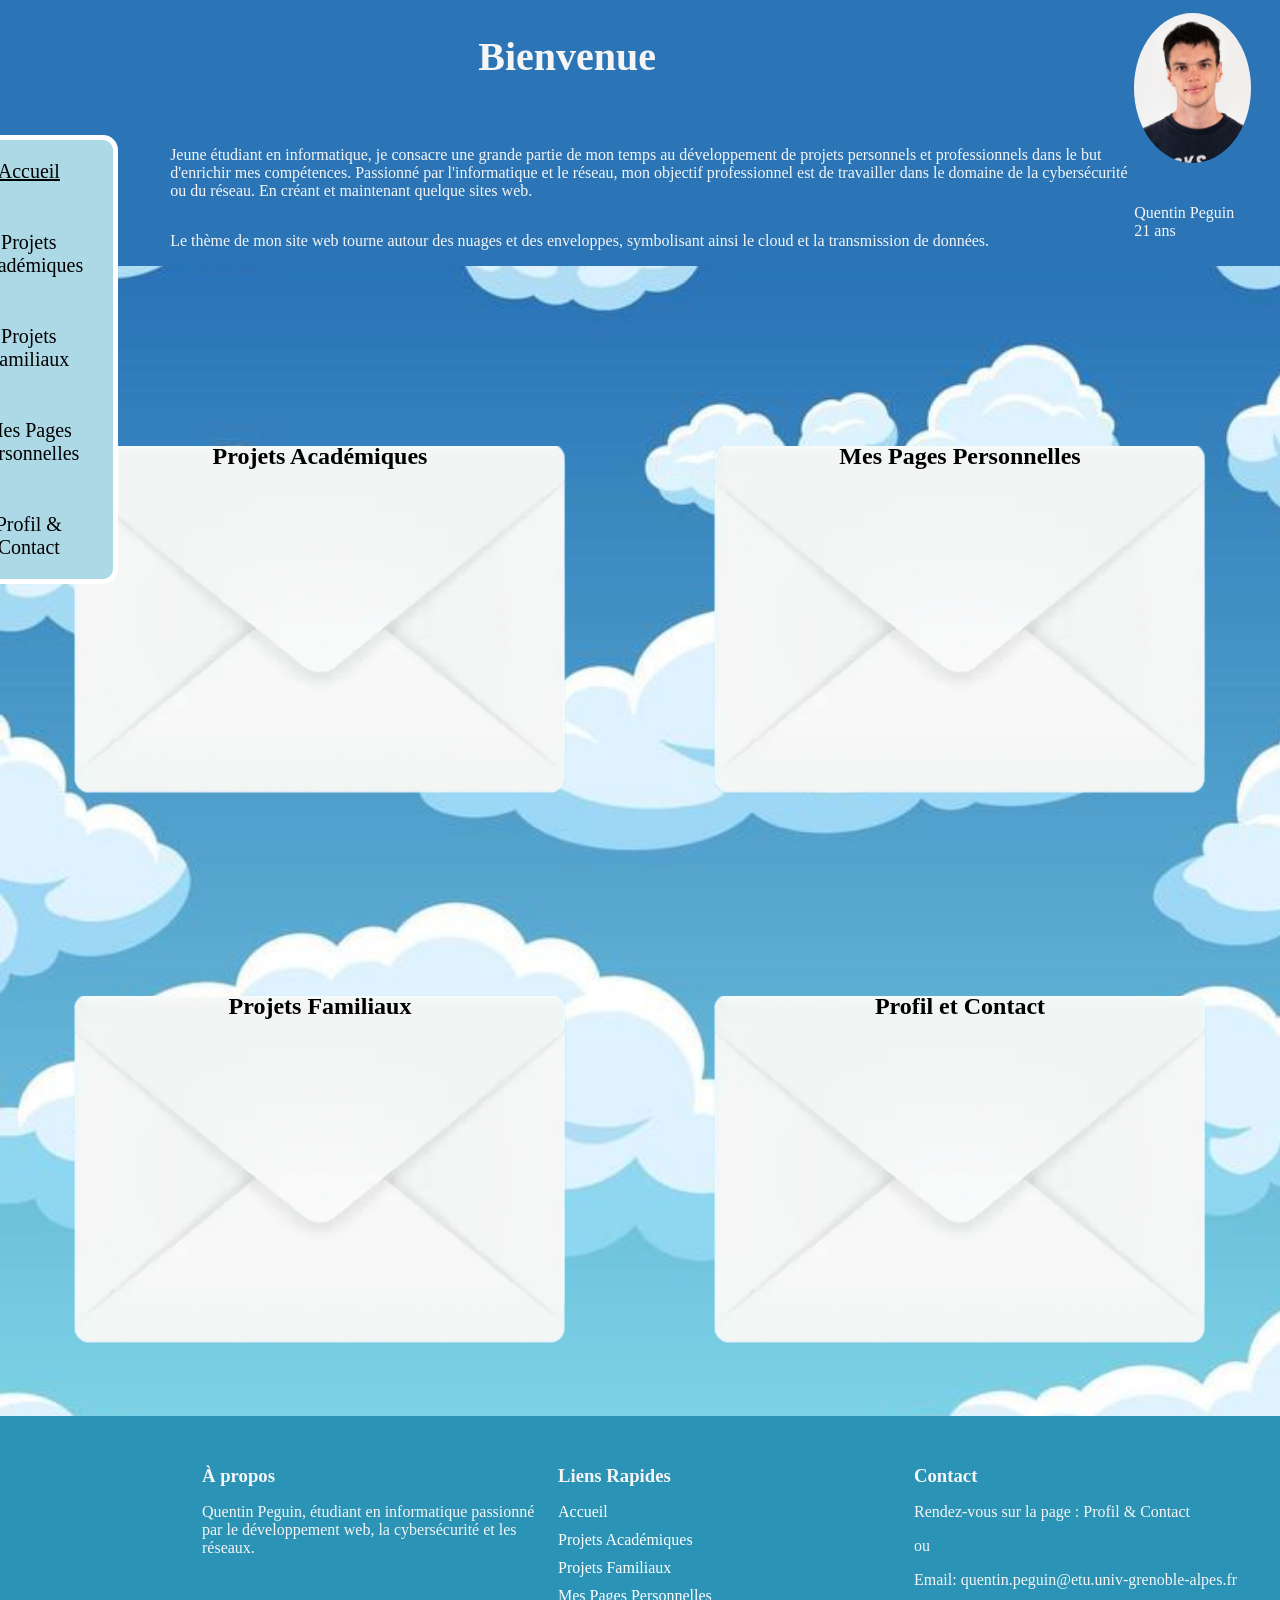
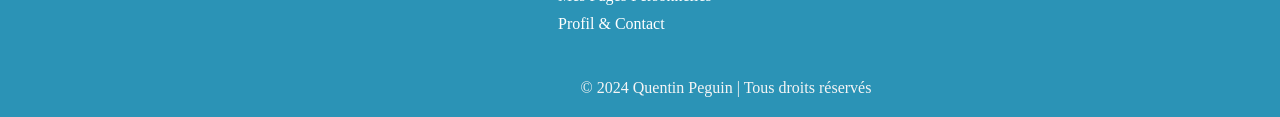
==== html/Accueil.html @ 7d2ff0d1 "changement de mes pages" ====
<!DOCTYPE html>
<html lang="fr">

<head>
    <meta charset="UTF-8">
    <meta name="viewport" content="width=device-width, initial-scale=1.0">
    <link rel="icon" href="../Images/Icon-page.png">
    <title>Portfolio | Accueil | Quentin Peguin</title>
    <link rel="stylesheet" href="../Css/Accueil.css">
    <link rel="stylesheet" href="../Css/header_footer_nav.css">
</head>

<body>
    <header>
        <section>
            <h1>Bienvenue</h1>
            <p>Jeune étudiant en informatique, je consacre une grande partie de mon temps au développement de projets
                personnels
                et professionnels dans le but d'enrichir mes compétences. Passionné par l'informatique et le réseau,
                mon objectif professionnel est de travailler dans le
                domaine de la cybersécurité ou du réseau. En créant et maintenant quelque sites web.</p>
            <p>Le thème de mon site web tourne autour des nuages et des
                enveloppes, symbolisant ainsi le cloud et la transmission de données.</p>
        </section>
        <div>
            <img src="../Images/photoprofil.jpeg" alt="Photo de profil">
            <p>Quentin Peguin<br> <span id="age"></span> ans</p>
        </div>
        <!-- Bouton pour le menu hamburger -->
        <input type="checkbox" id="menu-toggle">
        <label for="menu-toggle" class="menu-icon">&#9776;</label>
    </header>

    <!-- Barre de navigation -->
    <nav>
        <div class="contenu-nav">
            <a href="../html/Accueil.html"><span class="souligne">Accueil</span></a>
        </div>
        <br>
        <div class="contenu-nav">
            <a href="../html/Projets_Academiques.html">Projets Académiques</a>
        </div>
        <br>
        <div class="contenu-nav">
            <a href="../html/Projets_Familiaux.html">Projets Familiaux</a>
        </div>
        <br>
        <div class="contenu-nav">
            <a href="../html/Mes_pages_personnelles.html">Mes Pages Personnelles</a>
        </div>
        <br>
        <div class="contenu-nav">
            <a href="../html/Mon_profil.html">Profil & Contact</a>
        </div>
    </nav>

    <main>
        <div class="stdiv">
            <div class="article">
                <a href="Projets_Academiques.html">
                    <div class="testconteneur">
                        <div class="image-container"></div>
                        <section>
                            <h2>Projets Académiques</h2>
                            <div class="contient-ligne1">
                                <img src="../Images/PageHardis.png" alt="Projet Hardis" id="Photo_mon_site_Hardis">
                                <img src="../Images/projet4k.jpeg" alt="Projet en conception">
                            </div>
                            <div class="contient-ligne2">
                                <img src="../Images/projet4k.jpeg" alt="Projet en conception">
                                <img src="../Images/projet4k.jpeg" alt="Projet en conception">
                            </div>
                        </section>
                    </div>
                </a>
            </div>
            <div class="article">
                <a href="Mes_pages_personnelles.html">
                    <div class="testconteneur">
                        <div class="image-container"></div>
                        <section>
                            <h2>Mes Pages Personnelles</h2>
                            <div class="contient-ligne1">
                                <img src="../Images/projet4k.jpeg" alt="Projet en conception">
                                <img src="../Images/projet4k.jpeg" alt="Projet en conception">
                            </div>
                            <div class="contient-ligne2">
                                <img src="../Images/projet4k.jpeg" alt="Projet en conception">
                                <img src="../Images/projet4k.jpeg" alt="Projet en conception">
                            </div>
                        </section>
                    </div>
                </a>
            </div>
        </div>

        <div class="stdiv">
            <div class="article">
                <a href="Projets_Familiaux.html">
                    <div class="testconteneur">
                        <div class="image-container"></div>
                        <section>
                            <h2>Projets Familiaux</h2>
                            <div class="contient-ligne1">
                                <img src="../Images/projet4k.jpeg" alt="Projet en conception">
                                <img src="../Images/projet4k.jpeg" alt="Projet en conception">
                            </div>
                            <div class="contient-ligne2">
                                <img src="../Images/projet4k.jpeg" alt="Projet en conception">
                                <img src="../Images/projet4k.jpeg" alt="Projet en conception">
                            </div>
                        </section>
                    </div>
                </a>
            </div>
            <div class="article">
                <a href="Mon_profil.html">
                    <div class="testconteneur">
                        <div class="image-container"></div>
                        <section>
                            <h2>Profil et Contact</h2>
                            <div class="contient-ligne1">
                                <img src="../Images/projet4k.jpeg" alt="Projet en conception">
                                <img src="../Images/projet4k.jpeg" alt="Projet en conception">
                            </div>
                            <div class="contient-ligne2">
                                <img src="../Images/projet4k.jpeg" alt="Projet en conception">
                                <img src="../Images/projet4k.jpeg" alt="Projet en conception">
                            </div>
                        </section>
                    </div>
                </a>
            </div>
        </div>
    </main>

    <footer>
        <div class="footer-content">
            <div class="footer-section about">
                <h3>À propos</h3>
                <p>Quentin Peguin, étudiant en informatique passionné par le développement web, la cybersécurité et les
                    réseaux.</p>
            </div>
            <div class="footer-section links">
                <h3>Liens Rapides</h3>
                <ul>
                    <li><a href="../html/Accueil.html">Accueil</a></li>
                    <li><a href="../html/Projets_Academiques.html">Projets Académiques</a></li>
                    <li><a href="../html/Projets_Familiaux.html">Projets Familiaux</a></li>
                    <li><a href="../html/Mes_pages_personnelles.html">Mes Pages Personnelles</a></li>
                    <li><a href="../html/Mon_profil.html">Profil & Contact</a></li>
                </ul>
            </div>
            <div class="footer-section contact">
                <h3>Contact</h3>
                <p>Rendez-vous sur la page : <a class="liennoir" href="../html/Mon_profil.html">Profil & Contact</a>
                </p>
                <p>ou</p>
                <p>Email: <a class="liennoir"
                        onclick="copyEmail()">quentin.peguin&#64;etu&#46;univ-grenoble-alpes.fr</a>
                </p>
            </div>
        </div>
        <div class="footer-bottom">
            <p>&copy; 2024 Quentin Peguin | Tous droits réservés</p>
        </div>
    </footer>

    <script src="../js/navbar.js"></script>
    <script src="../js/email.js"></script>
    <script src="../js/age.js"></script>
    <script src="../js/webhost.js"></script>


</body>

</html>
---- Css/Accueil.css ----
/* Background */


html,
body {
    height: 100%;
    margin: 0;
    /* Évite la barre de défilement horizontale */
}

body {
    display: flex;
    flex-direction: column;
    background-image: url(../Images/background_cloud.jpg);
    background-size: cover;
}


/* MAIN */

main {
    flex: 1;
    display: flex;
    flex-direction: row;
    justify-content: center;
    align-items: center;
    flex-wrap: wrap;
}

/* Groupes de 2 articles */
main>.stdiv {
    flex-wrap: wrap;
    display: flex;
    flex-direction: row;
    justify-content: space-around;
    width: 100%;
}

/* Articles */
.article {
    justify-content: center;
    width: 500px;
    height: 550px;
}

.testconteneur {
    display: flex;
    flex-direction: column;
    align-items: center;
}

/* Orga dans les articles) */

.image-container {
    display: flex;
    flex-direction: column;
    flex-wrap: wrap;
    gap: 50px;
    justify-content: center;
    align-items: center;
    position: relative;
}

/* Positionnement des contient-ligne1 et contient-ligne2 */
.contient-ligne1,
.contient-ligne2 {
    display: flex;
    flex-direction: row;
    gap: 50px;
    opacity: 0;
    transition: opacity 1s ease;

}

.testconteneur:hover>section>.contient-ligne1,
.testconteneur:hover>section>.contient-ligne2 {
    opacity: 1;
}

.testconteneur>section {
    position: relative;
    top: -375px;
    width: auto;
    height: 350px;
    bottom: 0;
    display: flex;
    flex-direction: column;
    gap: 50px;
    justify-content: center;
    align-items: center;
}

.testconteneur>section>h2 {
    margin: 0;
    margin-top: 20px;
    z-index: 20;
    opacity: 1;
    position: relative;
}

a {
    color: #000;
    text-decoration: none;
}

/* Photo dans dossier */
.contient-ligne1>img,
.contient-ligne2>img {
    width: 150px;
    height: auto;
    z-index: 1;
    pointer-events: none;
}

/* MES ENVELOPPES */
.image-container {
    position: relative;
    width: 500px;
    height: 530px;
    overflow: hidden;
}

/* Mon enveloppe 1 (avant survol) */
.image-container::before {
    content: "";
    position: absolute;
    bottom: 0;
    left: 0;
    background-image: url('../Images/envferme.png');
    background-size: cover;
    background-position: bottom;
    transition: opacity 1s ease;
    z-index: 1;
    width: 500px;
    height: 350px;
}

/* changement d'image avant survol */
.image-container:hover::before {
    opacity: 0;
}

/* Mon enveloppe 2 (après survol) */
.image-container::after {
    content: "";
    position: absolute;
    bottom: 0;
    left: 0;
    background-image: url('../Images/envouverte.png');
    background-size: cover;
    opacity: 0;
    transition: opacity 1s ease;
    z-index: 0;
    width: 500px;
    height: 530px;
}

/* changement d'image après survol */
.image-container:hover::after {
    opacity: 1;
}

/* Test formulaire*/

.container {
    max-height: 600px;
    margin: 50px auto;
    padding: 20px;
    background-color: #f0f0f0;
    border-radius: 10px;
    box-shadow: 0px 0px 10px rgba(0, 0, 0, 0.1);
}

form {
    display: flex;
    flex-direction: row;
    align-items: start;
    justify-content: space-around;
    flex-wrap: wrap;
    gap: 10px;

}

.form-group {
    margin-bottom: 20px;

}

label {
    display: block;
    margin-bottom: 5px;
}

input[type="text"],
input[type="email"],
textarea {
    width: 100%;
    max-width: 90%;
    height: 41px;
    max-height: 41px;
    padding: 10px;
    border: 1px solid #ccc;
    border-radius: 5px;
    box-sizing: border-box;
}


button {
    padding: 10px 20px;
    background-color: #007bff;
    color: #ffffff;
    border: none;
    border-radius: 5px;
    cursor: pointer;
}

button:hover {
    background-color: #0056b3;
}

@media only screen and (max-width: 600px) {
    body {
        display: flex;
        flex-direction: column;
        justify-content: center;
        align-items: center;
    }

    main {
        flex-direction: column;
        align-items: center;
        justify-content: center;
    }

    .image-container {
        width: 100vw;
        align-items: center;
    }

    .image-container::before {
        width: 100vw;
        background-size: 100% contain;
    }

    /* Réduire la taille du fond des "enveloppes" dans .image-container */
    .image-container::after {
        width: 100vw;
        background-size: 100vw auto;
    }

    .testconteneur {
        width: 100vw;
        height: auto;
    }

    .article,
    .article>a {
        justify-content: center;
        width: auto;
        height: auto;
    }


    .contient-ligne1,
    .contient-ligne2 {
        display: flex;
        flex-direction: row;
        gap: 30px;
        opacity: 1;

    }

}
---- Css/header_footer_nav.css ----
html {
    font: 'Times New Roman', Times, serif !important;
    height: max-content;
}


/* HEADER */
header {
    display: flex;
    flex-direction: row;
    color: whitesmoke;
    background-color: #2B75B6;
    height: max-content;
    position: relative;
}

header>div {
    display: flex;
    flex-direction: column;
    align-items: start;
    justify-content: left;
    margin-top: 1%;
    margin-right: 1%;
    gap: 25px;
    width: 150px;
    height: auto;
}

header>div>img {
    margin: 0;
    width: auto;
    height: 150px;
    border-radius: 50%;
}
.souligne{
    text-decoration: underline;
}

header>section {
    display: flex;
    flex-direction: column;
    justify-content: flex-start;
    width: 100%;
    position: relative;
}

header>section>h1 {
    font-size: 40px;
    text-align: center;
    margin-bottom: 50px;
}

header>section>p {
    padding-left: 15%;
}

/* Bouton du menu hamburger */
.menu-icon {
    display: none;
    /* Par défaut, masqué sur grand écran */
}

#menu-toggle {
    display: none;
    /* Masquer la case à cocher par défaut */
}

@media only screen and (min-width: 1000px) {

    /* NAV */
    nav {
        position: fixed;
        display: flex;
        gap: 15px;
        flex-direction: column;
        align-items: center;
        border-radius: 15px;
        text-align: center;
        background-color: lightblue;
        border: solid 5px white;
        width: 10%;
        height: auto;
        left: -95.5%;
        right: 0;
        top: 15%;
        padding: 20px;
        margin-left: auto;
        margin-right: auto;
        z-index: 10;
        transition: left 0.5s ease;
    }

    nav:hover {
        left: -87.5%;
    }

    nav a {
        font-size: 125%;
        text-decoration: none;
        color: black;
        display: flex;
        flex-direction: column;
        justify-content: center;
        align-items: center;
    }

    nav img {
        max-width: 70px;
        padding-bottom: 10px;
    }

    .contenu-nav {
        display: flex;
        flex-direction: column;
        align-items: center;
        justify-content: center;
        cursor: pointer;
    }
}

a:visited {
    color: inherit;
}

/* FOOTER */
footer {
    background-color: #2b93b6;
    color: whitesmoke;
    display: flex;
    flex-direction: column;
    align-items: center;
    padding: 20px;
    padding-left: 15%;
    margin-top: 50px;
}

.footer-content {
    display: flex;
    justify-content: space-around;
    width: 100%;
    max-width: 1200px;
}

.footer-section {
    flex: 1;
    padding: 10px;
}

.footer-section h3 {
    margin-bottom: 10px;
}

.footer-section ul {
    list-style: none;
    padding: 0;
}

.footer-section ul li {
    margin-bottom: 10px;
}

.footer-section ul li a {
    color: white;
    text-decoration: none;
}

.footer-section ul li a:hover,
.footer-section p a:hover {
    text-decoration: underline;
    color: black;
    cursor: pointer;
}

.liennoir {
    color: whitesmoke;
    text-decoration: none;
}

.footer-bottom {
    margin-top: 20px;
}

.footer-bottom p {
    margin: 0;
}

/* Responsive */
@media only screen and (max-width: 1000px) {
    .menu-icon {
        display: block;
        position: fixed;
        background-color: lightblue;
        /* Couleur de fond du menu hamburger */
        top: 0;
        left: 0;
        padding: 5px 10px;
        /* Espacement interne du menu hamburger */
        font-size: 35px;
        cursor: pointer;
        z-index: 1000;
    }

    header {
        padding-top: 20px;
    }

    /* Réinitialiser le style de la barre de navigation pour les petits écrans */
    nav {
        position: fixed;
        display: none;
        background-color: lightblue;
        width: 100%;
        height: auto;
        padding: 10px;
        text-align: center;
        top: 0;
        left: 0;
        z-index: 30;
    }

    /* Afficher la barre de navigation lorsque la classe "active" est appliquée */
    nav.active {
        display: flex;
        flex-direction: column;
        gap: 15px;
        align-items: center;
    }

    /* Style pour les liens de navigation */
    nav.active a {
        font-size: 125%;
        text-decoration: none;
        color: black;
        display: flex;
        flex-direction: column;
        justify-content: center;
        align-items: center;
    }

    nav.active a:hover {
        text-decoration: underline solid;
    }

    /* Style pour les images dans la barre de navigation */
    nav.active img {
        max-width: 70px;
        padding-bottom: 10px;
    }

    /* Style pour le contenu de la barre de navigation */
    nav.active .contenu-nav {
        display: flex;
        flex-direction: column;
        align-items: center;
        justify-content: center;
        cursor: pointer;
    }

    form {
        flex-direction: column;
        align-items: center;
    }

    .footer-content {
        flex-direction: column;
        align-items: center;
    }

    .footer-section {
        text-align: center;
    }
}

/* Test formulaire*/
.container {
    max-height: 600px;
    margin: 50px auto;
    padding: 20px;
    background-color: #f0f0f0;
    border-radius: 10px;
    box-shadow: 0px 0px 10px rgba(0, 0, 0, 0.1);
}

form {
    display: flex;
    flex-direction: row;
    align-items: start;
    justify-content: space-around;
    flex-wrap: wrap;
    gap: 10px;
}

.form-group {
    margin-bottom: 20px;
}

label {
    display: block;
    margin-bottom: 5px;
}

input[type="text"],
input[type="email"],
textarea {
    width: 100%;
    max-width: 150%;
    height: 41px;
    max-height: 41px;
    padding: 10px;
    border: 1px solid #ccc;
    border-radius: 5px;
    box-sizing: border-box;
    font-family: 'Times New Roman', Times, serif;
}

button {
    padding: 10px 20px;
    background-color: #007bff;
    color: #ffffff;
    border: none;
    border-radius: 5px;
    cursor: pointer;
}

button:hover {
    background-color: #0056b3;
}
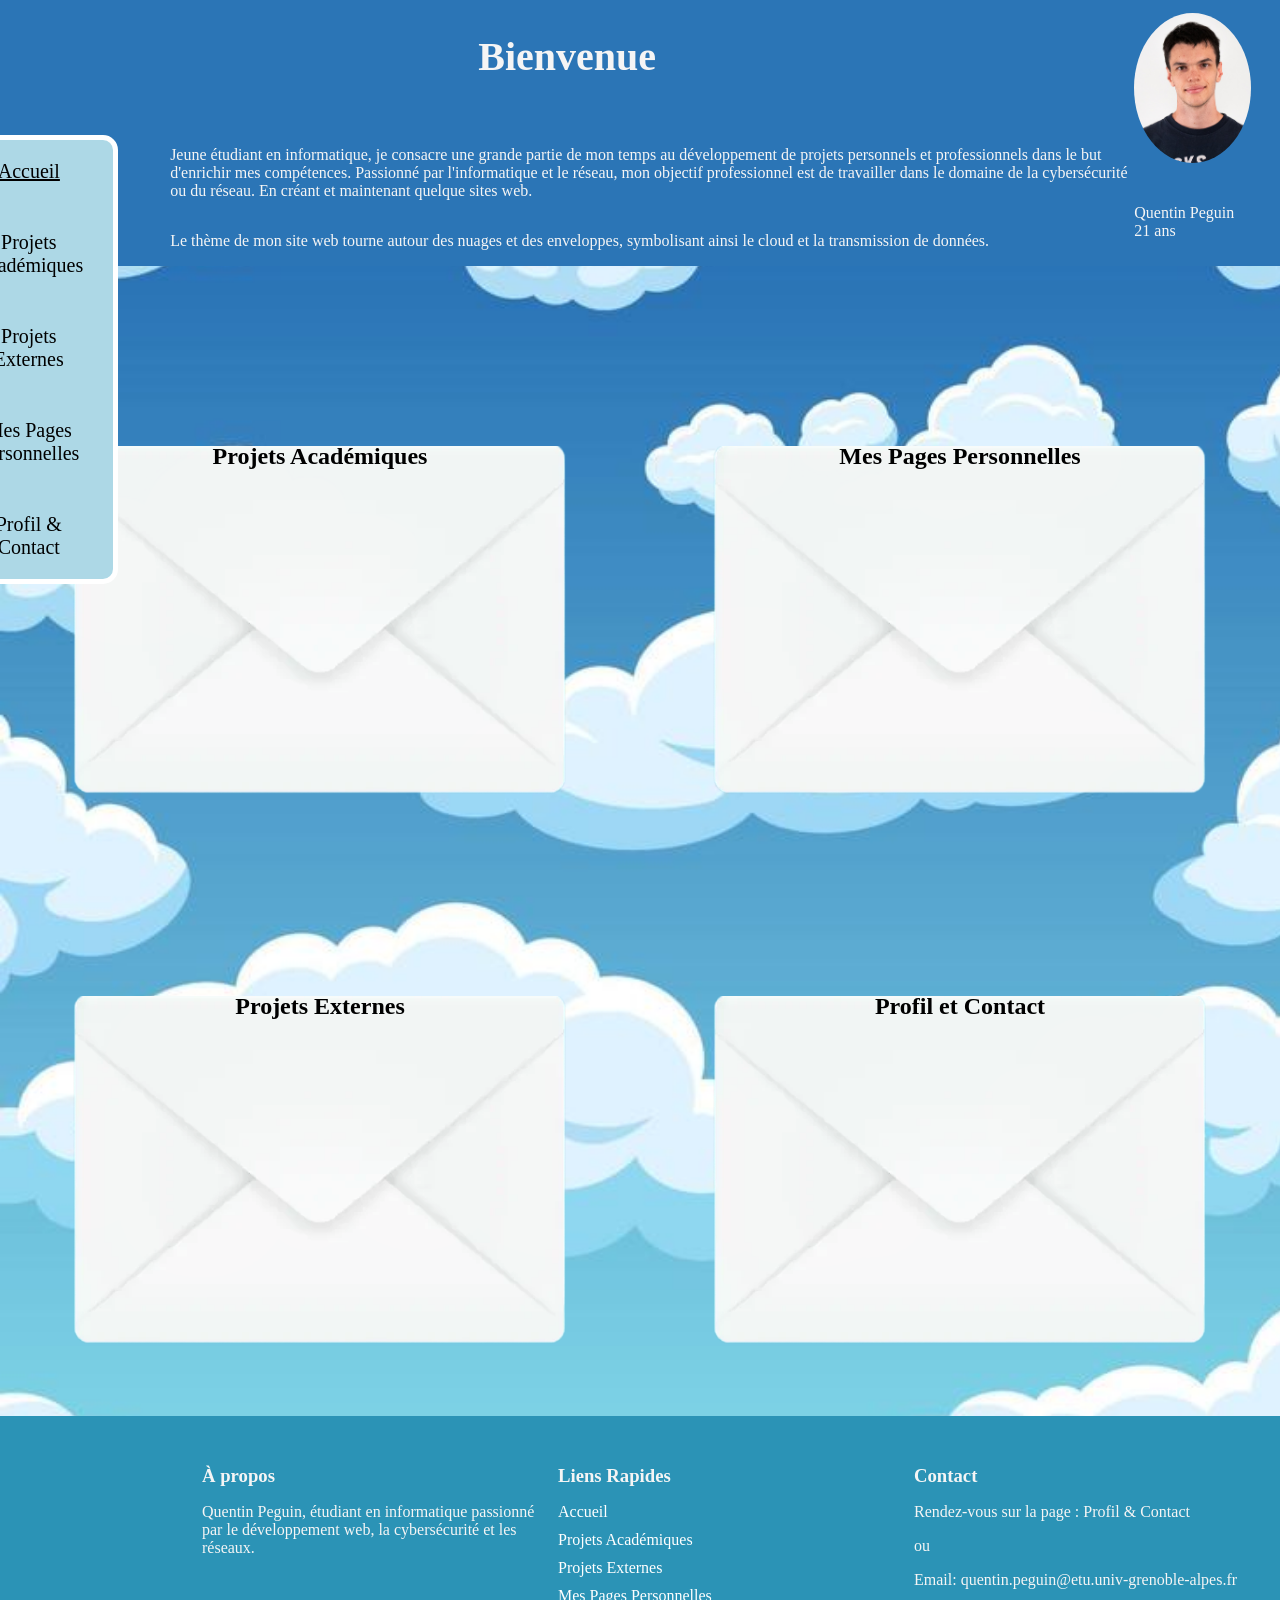
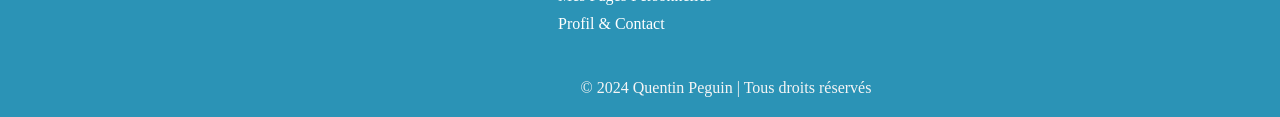
==== commit 7679da51: "changement des projets" ====
--- a/html/Accueil.html
+++ b/html/Accueil.html
@@ -42,7 +42,7 @@
         </div>
         <br>
         <div class="contenu-nav">
-            <a href="../html/Projets_Familiaux.html">Projets Familiaux</a>
+            <a href="../html/Projets_Externes.html">Projets Externes</a>
         </div>
         <br>
         <div class="contenu-nav">
@@ -96,11 +96,11 @@
 
         <div class="stdiv">
             <div class="article">
-                <a href="Projets_Familiaux.html">
+                <a href="Projets_Externes.html">
                     <div class="testconteneur">
                         <div class="image-container"></div>
                         <section>
-                            <h2>Projets Familiaux</h2>
+                            <h2>Projets Externes</h2>
                             <div class="contient-ligne1">
                                 <img src="../Images/projet4k.jpeg" alt="Projet en conception">
                                 <img src="../Images/projet4k.jpeg" alt="Projet en conception">
@@ -146,7 +146,7 @@
                 <ul>
                     <li><a href="../html/Accueil.html">Accueil</a></li>
                     <li><a href="../html/Projets_Academiques.html">Projets Académiques</a></li>
-                    <li><a href="../html/Projets_Familiaux.html">Projets Familiaux</a></li>
+                    <li><a href="../html/Projets_Externes.html">Projets Externes</a></li>
                     <li><a href="../html/Mes_pages_personnelles.html">Mes Pages Personnelles</a></li>
                     <li><a href="../html/Mon_profil.html">Profil & Contact</a></li>
                 </ul>
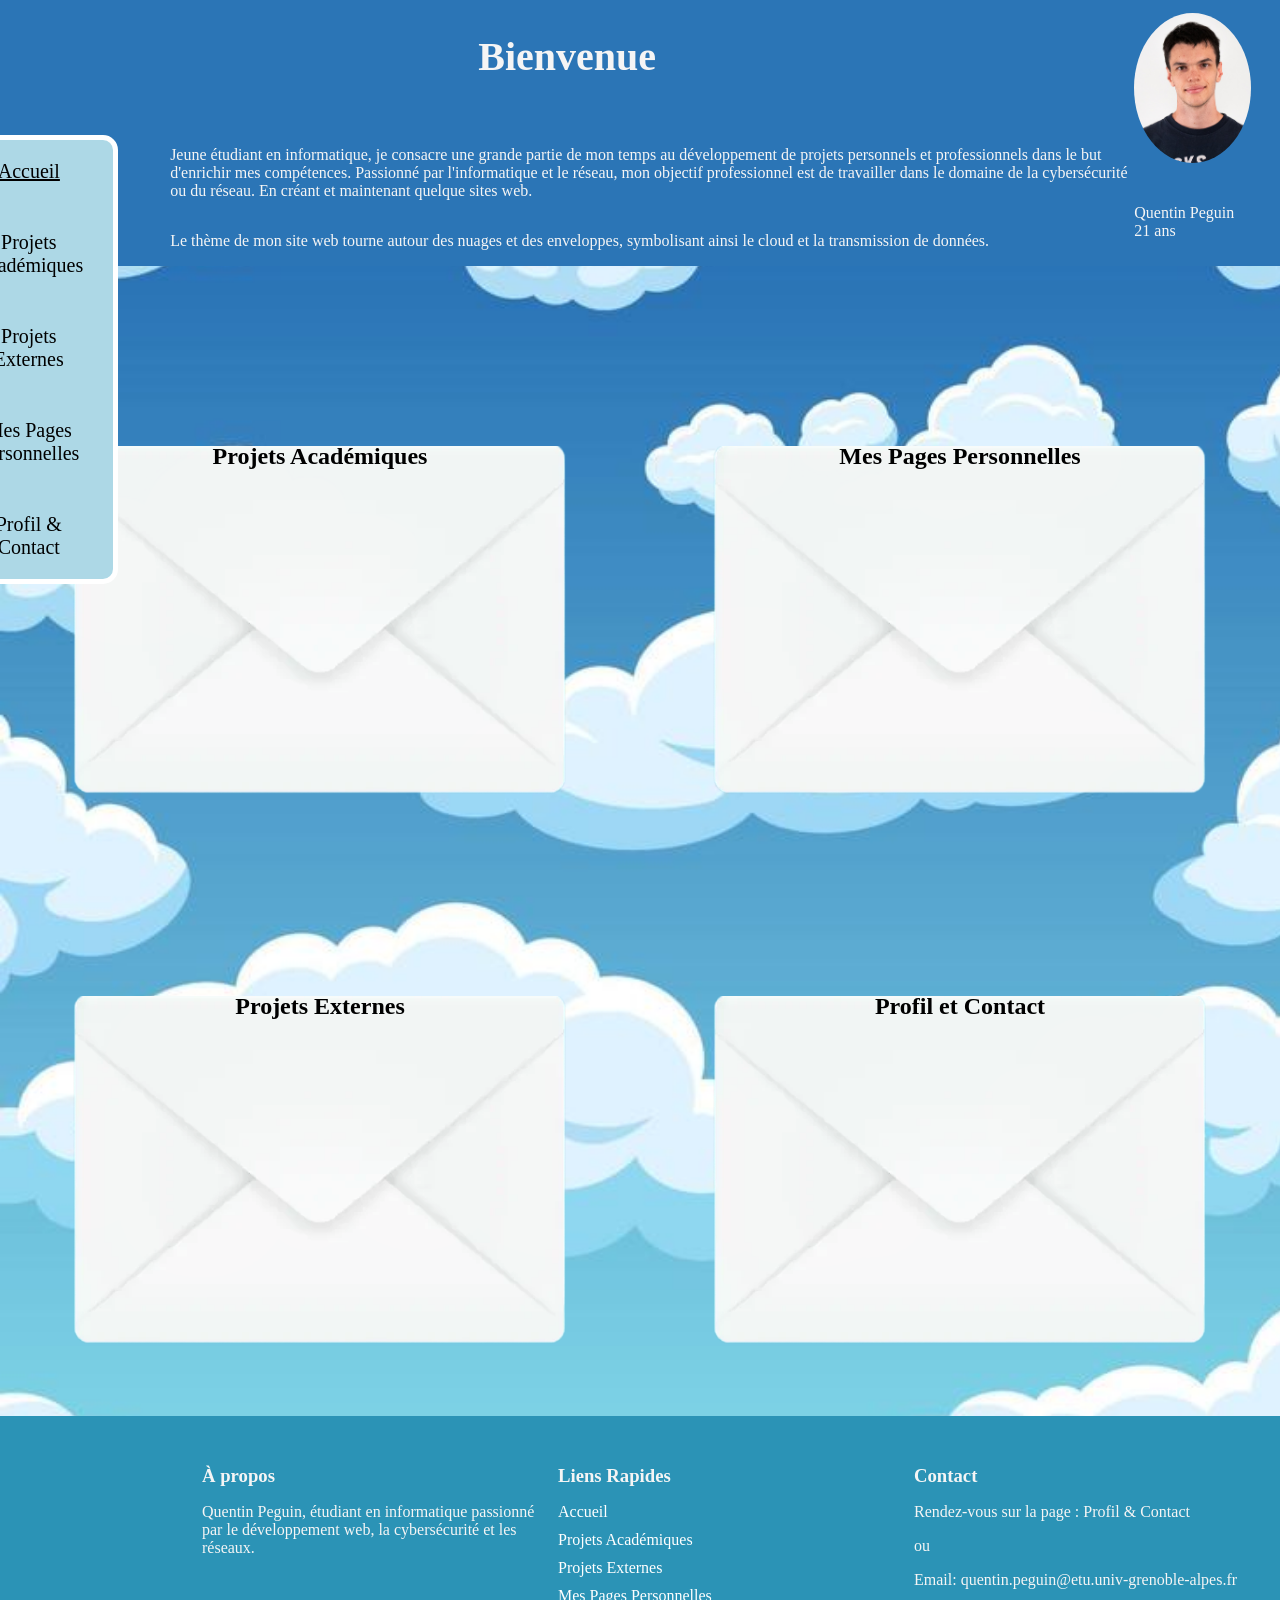
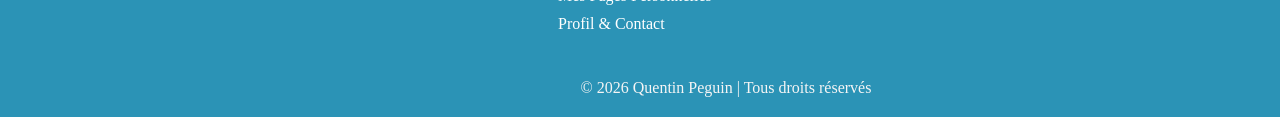
==== commit 7ac00fa3: "ajout de ma modification de l'année automatique + séparation des fichier email.js et emailjs.js ajou" ====
--- a/html/Accueil.html
+++ b/html/Accueil.html
@@ -162,16 +162,13 @@
             </div>
         </div>
         <div class="footer-bottom">
-            <p>&copy; 2024 Quentin Peguin | Tous droits réservés</p>
+            <p>&copy; <span id="year"></span> Quentin Peguin | Tous droits réservés</p>
         </div>
     </footer>
 
     <script src="../js/navbar.js"></script>
     <script src="../js/email.js"></script>
     <script src="../js/age.js"></script>
-    <script src="../js/webhost.js"></script>
-
-
 </body>
 
 </html>
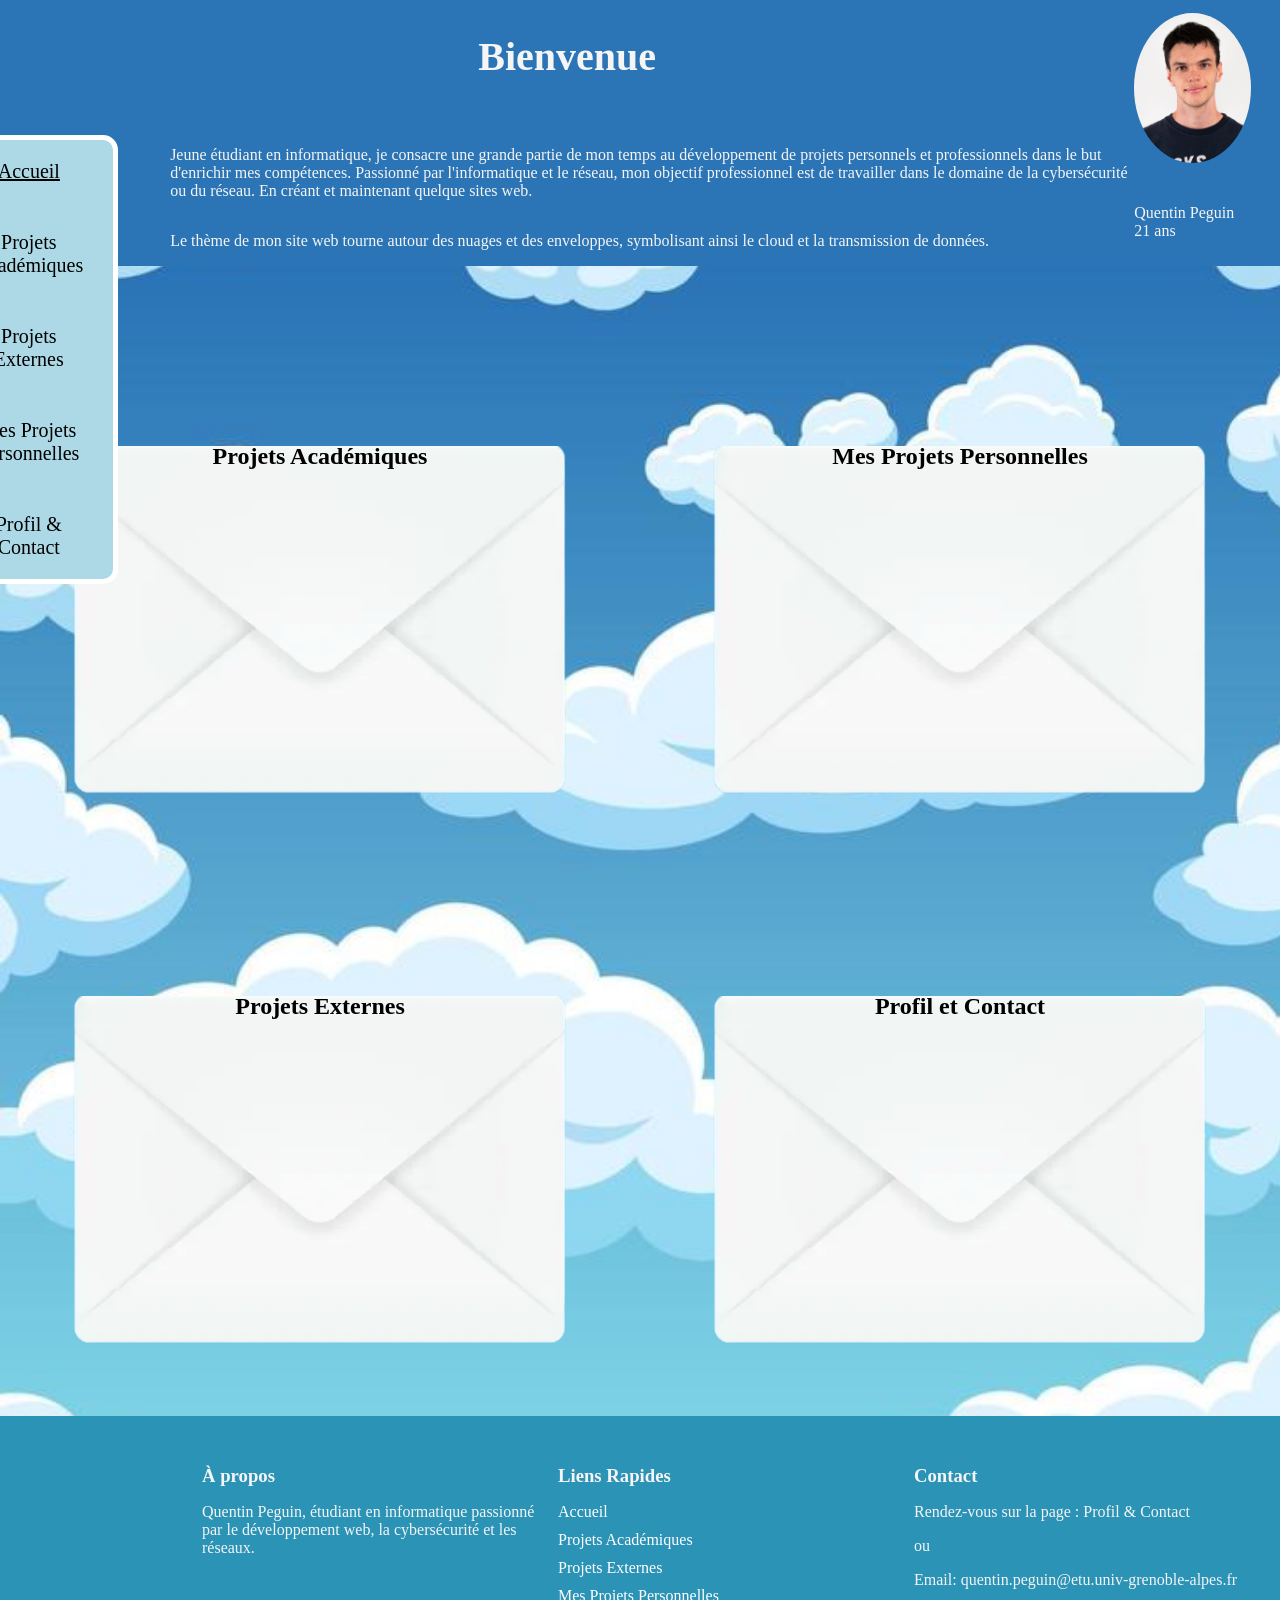
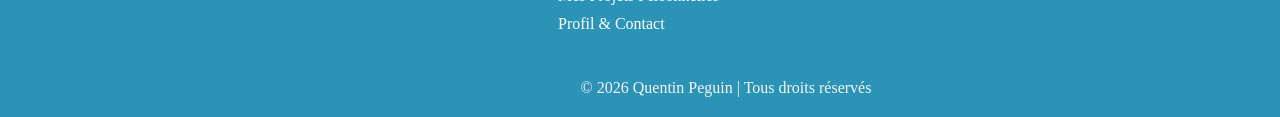
==== commit 7c0fe8f7: "Refactor code structure for improved readability and maintainability" ====
--- a/html/Accueil.html
+++ b/html/Accueil.html
@@ -4,8 +4,10 @@
 <head>
     <meta charset="UTF-8">
     <meta name="viewport" content="width=device-width, initial-scale=1.0">
+    <meta name="description" content="Bienvenue sur le portfolio de Quentin Peguin. Découvrez mes compétences en développement web, cybersécurité et réseaux informatiques.">
+    <link rel="canonical" href="https://quentinpeg.github.io/portfolio/html/Accueil.html">
     <link rel="icon" href="../Images/Icon-page.png">
-    <title>Portfolio | Accueil | Quentin Peguin</title>
+    <title>Accueil - Portfolio de Quentin Peguin</title>
     <link rel="stylesheet" href="../Css/Accueil.css">
     <link rel="stylesheet" href="../Css/header_footer_nav.css">
 </head>
@@ -34,23 +36,23 @@
     <!-- Barre de navigation -->
     <nav>
         <div class="contenu-nav">
-            <a href="../html/Accueil.html"><span class="souligne">Accueil</span></a>
+            <a href="Accueil.html"><span class="souligne">Accueil</span></a>
         </div>
         <br>
         <div class="contenu-nav">
-            <a href="../html/Projets_Academiques.html">Projets Académiques</a>
+            <a href="Projets_Academiques.html">Projets Académiques</a>
         </div>
         <br>
         <div class="contenu-nav">
-            <a href="../html/Projets_Externes.html">Projets Externes</a>
+            <a href="Projets_Externes.html">Projets Externes</a>
         </div>
         <br>
         <div class="contenu-nav">
-            <a href="../html/Mes_pages_personnelles.html">Mes Pages Personnelles</a>
+            <a href="Mes_pages_personnelles.html">Mes Projets Personnelles</a>
         </div>
         <br>
         <div class="contenu-nav">
-            <a href="../html/Mon_profil.html">Profil & Contact</a>
+            <a href="Mon_profil.html">Profil & Contact</a>
         </div>
     </nav>
 
@@ -79,7 +81,7 @@
                     <div class="testconteneur">
                         <div class="image-container"></div>
                         <section>
-                            <h2>Mes Pages Personnelles</h2>
+                            <h2>Mes Projets Personnelles</h2>
                             <div class="contient-ligne1">
                                 <img src="../Images/projet4k.jpeg" alt="Projet en conception">
                                 <img src="../Images/projet4k.jpeg" alt="Projet en conception">
@@ -144,16 +146,16 @@
             <div class="footer-section links">
                 <h3>Liens Rapides</h3>
                 <ul>
-                    <li><a href="../html/Accueil.html">Accueil</a></li>
-                    <li><a href="../html/Projets_Academiques.html">Projets Académiques</a></li>
-                    <li><a href="../html/Projets_Externes.html">Projets Externes</a></li>
-                    <li><a href="../html/Mes_pages_personnelles.html">Mes Pages Personnelles</a></li>
-                    <li><a href="../html/Mon_profil.html">Profil & Contact</a></li>
+                    <li><a href="Accueil.html">Accueil</a></li>
+                    <li><a href="Projets_Academiques.html">Projets Académiques</a></li>
+                    <li><a href="Projets_Externes.html">Projets Externes</a></li>
+                    <li><a href="Mes_pages_personnelles.html">Mes Projets Personnelles</a></li>
+                    <li><a href="Mon_profil.html">Profil & Contact</a></li>
                 </ul>
             </div>
             <div class="footer-section contact">
                 <h3>Contact</h3>
-                <p>Rendez-vous sur la page : <a class="liennoir" href="../html/Mon_profil.html">Profil & Contact</a>
+                <p>Rendez-vous sur la page : <a class="liennoir" href="Mon_profil.html">Profil & Contact</a>
                 </p>
                 <p>ou</p>
                 <p>Email: <a class="liennoir"
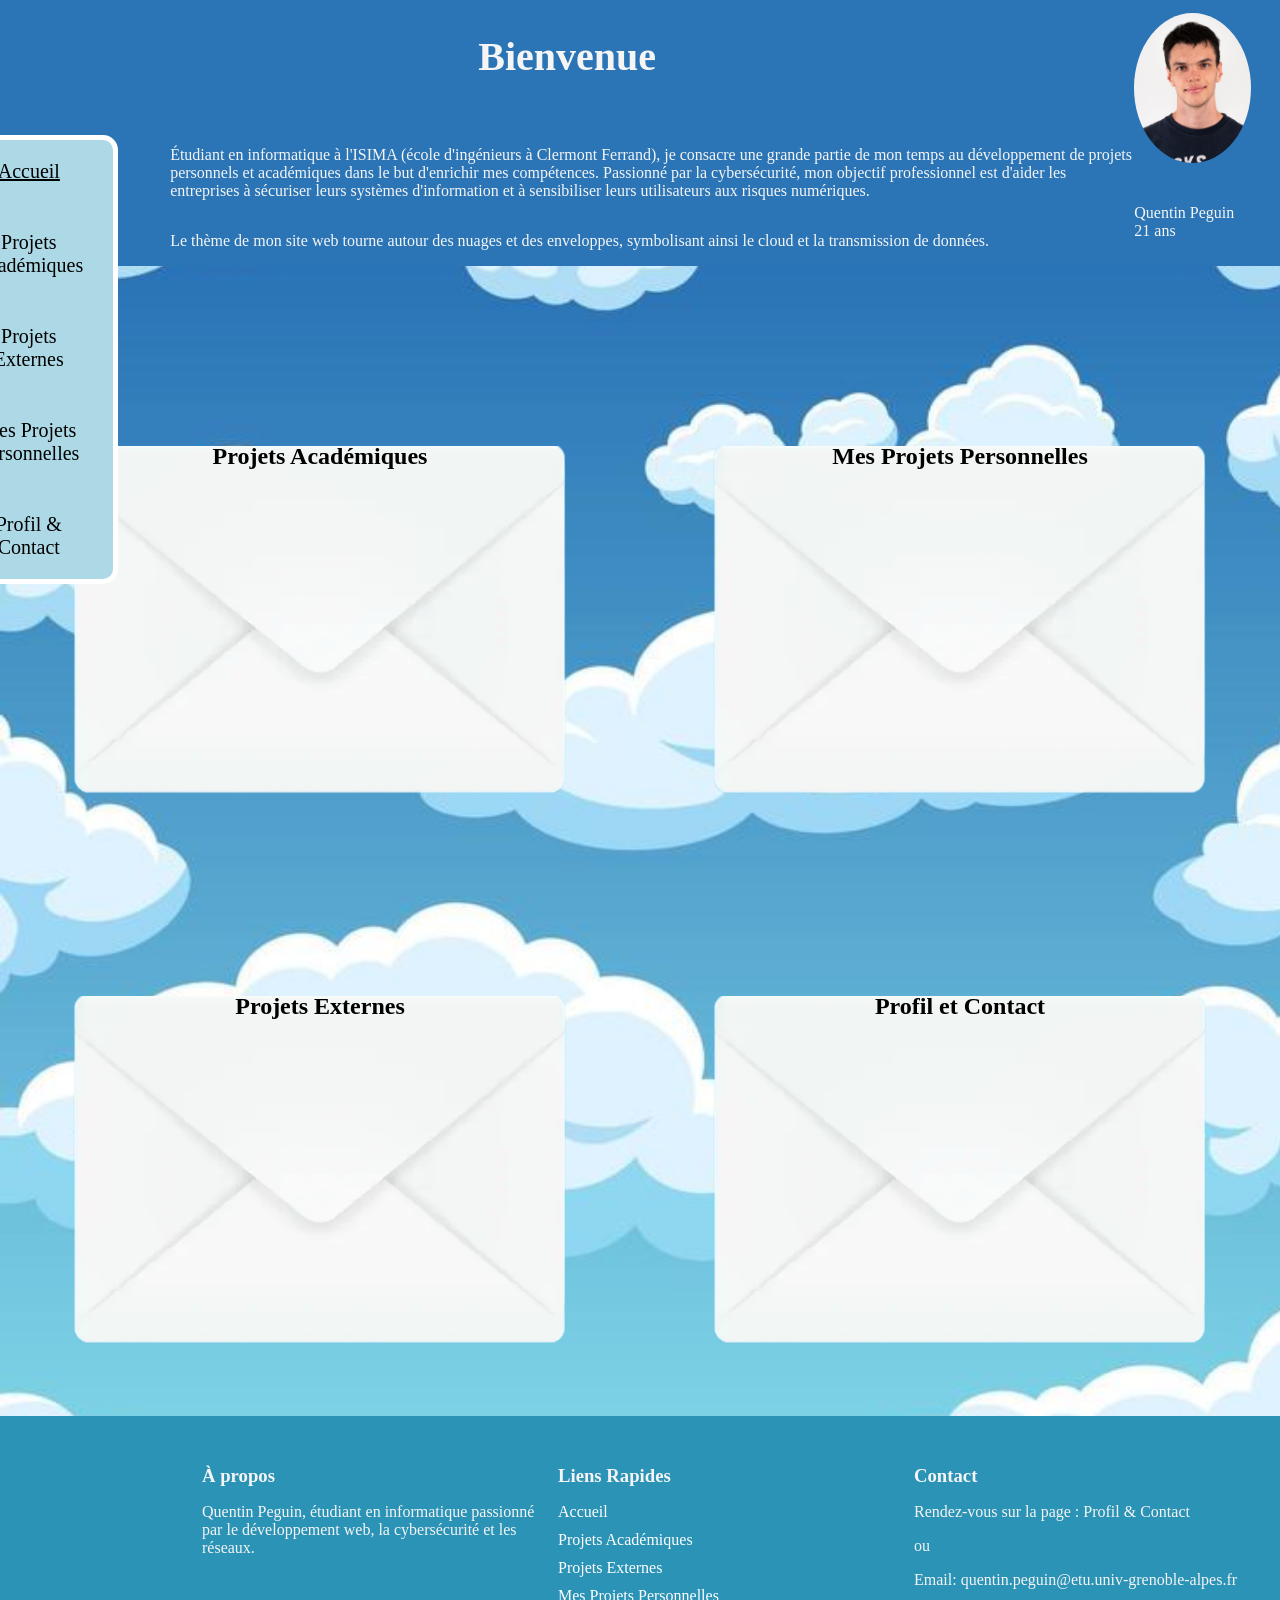
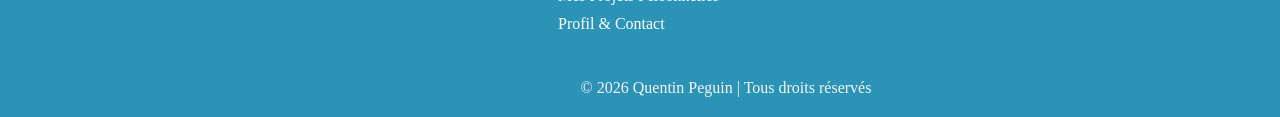
==== commit 987b94fb: "Mise à jour des descriptions personnelles dans plusieurs fichiers HTML pour refléter une formation e" ====
--- a/html/Accueil.html
+++ b/html/Accueil.html
@@ -16,13 +16,8 @@
     <header>
         <section>
             <h1>Bienvenue</h1>
-            <p>Jeune étudiant en informatique, je consacre une grande partie de mon temps au développement de projets
-                personnels
-                et professionnels dans le but d'enrichir mes compétences. Passionné par l'informatique et le réseau,
-                mon objectif professionnel est de travailler dans le
-                domaine de la cybersécurité ou du réseau. En créant et maintenant quelque sites web.</p>
-            <p>Le thème de mon site web tourne autour des nuages et des
-                enveloppes, symbolisant ainsi le cloud et la transmission de données.</p>
+            <p>Étudiant en informatique à l'ISIMA (école d'ingénieurs à Clermont Ferrand), je consacre une grande partie de mon temps au développement de projets personnels et académiques dans le but d'enrichir mes compétences. Passionné par la cybersécurité, mon objectif professionnel est d'aider les entreprises à sécuriser leurs systèmes d'information et à sensibiliser leurs utilisateurs aux risques numériques.</p>
+            <p>Le thème de mon site web tourne autour des nuages et des enveloppes, symbolisant ainsi le cloud et la transmission de données.</p>
         </section>
         <div>
             <img src="../Images/photoprofil.jpeg" alt="Photo de profil">
--- a/Css/header_footer_nav.css
+++ b/Css/header_footer_nav.css
@@ -324,4 +324,5 @@
 
 button:hover {
     background-color: #0056b3;
-}+}
+
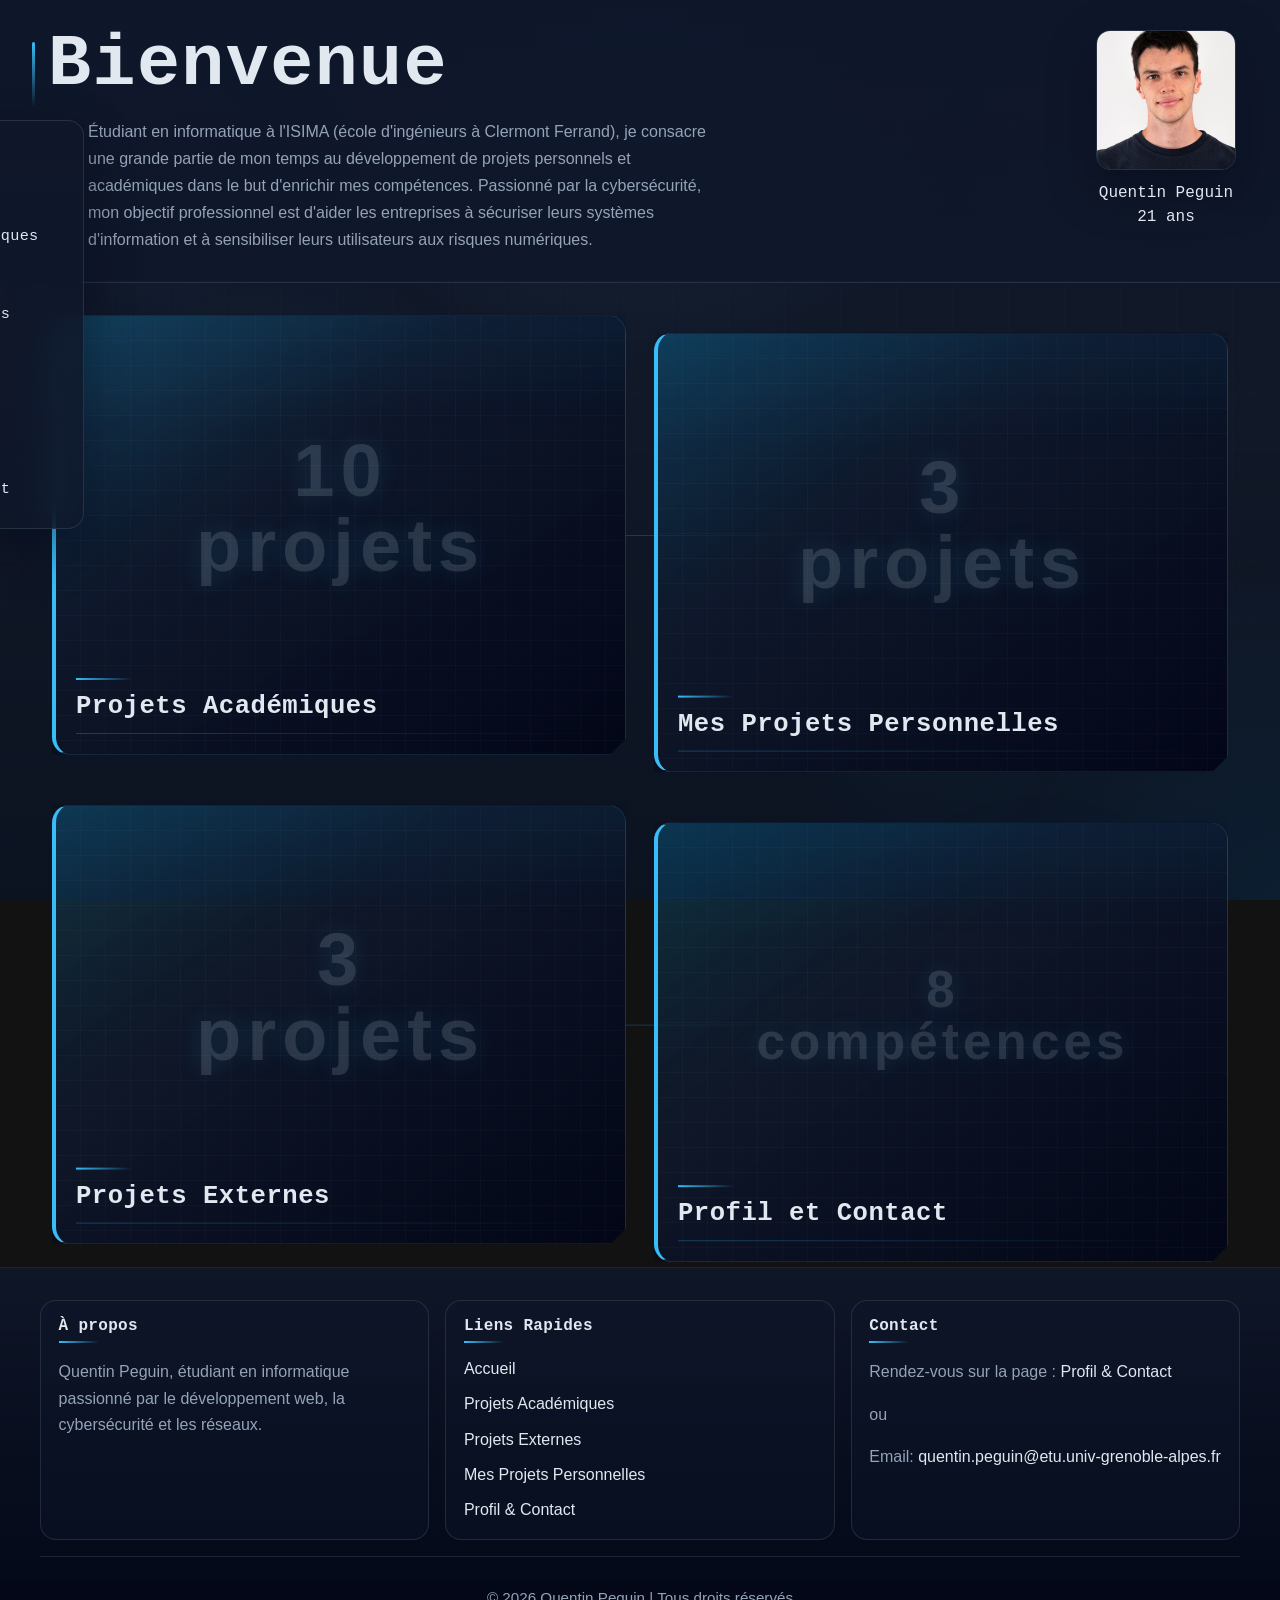
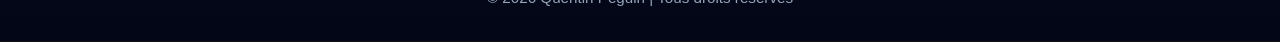
==== commit 018dfc66: "changement complet de style" ====
--- a/html/Accueil.html
+++ b/html/Accueil.html
@@ -17,7 +17,7 @@
         <section>
             <h1>Bienvenue</h1>
             <p>Étudiant en informatique à l'ISIMA (école d'ingénieurs à Clermont Ferrand), je consacre une grande partie de mon temps au développement de projets personnels et académiques dans le but d'enrichir mes compétences. Passionné par la cybersécurité, mon objectif professionnel est d'aider les entreprises à sécuriser leurs systèmes d'information et à sensibiliser leurs utilisateurs aux risques numériques.</p>
-            <p>Le thème de mon site web tourne autour des nuages et des enveloppes, symbolisant ainsi le cloud et la transmission de données.</p>
+
         </section>
         <div>
             <img src="../Images/photoprofil.jpeg" alt="Photo de profil">
--- a/Css/Accueil.css
+++ b/Css/Accueil.css
@@ -1,273 +1,253 @@
-/* Background */
-
-
-html,
-body {
+main {
+    position: relative;
+    flex: 1;
+    width: min(1240px, 100%);
+    margin: 0 auto;
+    padding: 2rem clamp(1rem, 3vw, 2rem) 3rem;
+    display: grid;
+    gap: 1.5rem;
+    align-content: start;
+}
+
+main::before {
+    content: "";
+    position: absolute;
+    inset: 0;
+    pointer-events: none;
+    background:
+        radial-gradient(circle at 18% 18%, rgba(56, 189, 248, 0.08), transparent 22%),
+        radial-gradient(circle at 82% 72%, rgba(14, 165, 233, 0.08), transparent 18%),
+        linear-gradient(135deg, rgba(148, 163, 184, 0.08) 0 1px, transparent 1px 100%),
+        linear-gradient(45deg, rgba(148, 163, 184, 0.06) 0 1px, transparent 1px 100%);
+    background-size: auto, auto, 56px 56px, 56px 56px;
+    mask-image: linear-gradient(180deg, rgba(0, 0, 0, 0.82), rgba(0, 0, 0, 0.28));
+    opacity: 0.68;
+    z-index: -1;
+}
+
+main > .stdiv {
+    position: relative;
+    width: 100%;
+    display: grid;
+    grid-template-columns: repeat(2, minmax(0, 1fr));
+    gap: 1.75rem;
+}
+
+main > .stdiv::before {
+    content: "";
+    position: absolute;
+    left: 0.75rem;
+    right: 0.75rem;
+    top: 50%;
+    height: 1px;
+    background: linear-gradient(90deg, transparent, rgba(56, 189, 248, 0.5), transparent);
+    opacity: 0.45;
+    pointer-events: none;
+}
+
+main > .stdiv:nth-of-type(2) {
+    transform: translateY(1.6rem);
+}
+
+.article {
+    width: 100%;
+}
+
+.article > a {
+    display: block;
+    width: 100%;
     height: 100%;
-    margin: 0;
-    /* Évite la barre de défilement horizontale */
-}
-
-body {
+    color: inherit;
+}
+
+.testconteneur {
+    position: relative;
+    height: 100%;
+    min-height: 440px;
     display: flex;
     flex-direction: column;
-    background-image: url(../Images/background_cloud.jpg);
-    background-size: cover;
-}
-
-
-/* MAIN */
-
-main {
-    flex: 1;
-    display: flex;
-    flex-direction: row;
-    justify-content: center;
-    align-items: center;
-    flex-wrap: wrap;
-}
-
-/* Groupes de 2 articles */
-main>.stdiv {
-    flex-wrap: wrap;
-    display: flex;
-    flex-direction: row;
-    justify-content: space-around;
-    width: 100%;
-}
-
-/* Articles */
-.article {
-    justify-content: center;
-    width: 500px;
-    height: 550px;
-}
-
-.testconteneur {
+    justify-content: flex-end;
+    padding: 1.25rem;
+    border: 1px solid rgba(56, 189, 248, 0.16);
+    border-left: 4px solid var(--accent);
+    border-radius: 18px;
+    background: linear-gradient(145deg, rgba(14, 165, 233, 0.14), rgba(15, 23, 42, 0.94) 40%, rgba(2, 6, 23, 0.98));
+    box-shadow: 0 18px 0 -8px rgba(2, 6, 23, 0.36), 0 30px 68px rgba(2, 6, 23, 0.62);
+    overflow: hidden;
+    transition: transform 0.2s ease, border-color 0.2s ease, box-shadow 0.2s ease;
+    clip-path: polygon(0 0, 100% 0, 100% calc(100% - 16px), calc(100% - 16px) 100%, 0 100%);
+}
+
+.testconteneur::before {
+    content: "";
+    position: absolute;
+    inset: 0;
+    background:
+        linear-gradient(180deg, rgba(56, 189, 248, 0.1), transparent 26%),
+        repeating-linear-gradient(90deg, transparent 0 24px, rgba(148, 163, 184, 0.065) 24px 25px),
+        repeating-linear-gradient(180deg, transparent 0 24px, rgba(148, 163, 184, 0.065) 24px 25px);
+    opacity: 0.55;
+    pointer-events: none;
+}
+
+.testconteneur::after {
+    content: var(--card-count, "00") "\A" var(--card-count-label, "projets");
+    position: absolute;
+    left: 50%;
+    top: 44%;
+    z-index: 0;
+    font-size: clamp(3rem, 5.8vw, 5.8rem);
+    line-height: 1;
+    font-weight: 700;
+    letter-spacing: 0.08em;
+    text-align: center;
+    white-space: pre-line;
+    transform: translate(-50%, -50%);
+    color: rgba(226, 232, 240, 0.14);
+    text-shadow: 0 0 24px rgba(56, 189, 248, 0.14);
+    pointer-events: none;
+}
+main > .stdiv:nth-of-type(1) .article:nth-of-type(1) .testconteneur {
+    --card-a: rgba(56, 189, 248, 0.18);
+    --card-count: "10";
+    --card-count-label: "projets";
+}
+
+main > .stdiv:nth-of-type(1) .article:nth-of-type(2) .testconteneur {
+    --card-a: rgba(14, 165, 233, 0.18);
+    --card-count: "3";
+    --card-count-label: "projets";
+}
+
+main > .stdiv:nth-of-type(2) .article:nth-of-type(1) .testconteneur {
+    --card-a: rgba(56, 189, 248, 0.14);
+    --card-count: "3";
+    --card-count-label: "projets";
+}
+
+main > .stdiv:nth-of-type(2) .article:nth-of-type(2) .testconteneur {
+    --card-a: rgba(14, 165, 233, 0.14);
+    --card-count: "8";
+    --card-count-label: "compétences";
+}
+main > .stdiv:nth-of-type(2) .article:nth-of-type(2) .testconteneur::after {
+    font-size: clamp(2.2rem, 4vw, 4rem);
+}
+
+.article:nth-of-type(1) .testconteneur::before,
+.article:nth-of-type(2) .testconteneur::before,
+.article:nth-of-type(3) .testconteneur::before,
+.article:nth-of-type(4) .testconteneur::before {
+    background:
+        linear-gradient(145deg, var(--card-a), transparent 34%),
+        linear-gradient(180deg, rgba(14, 165, 233, 0.1), transparent 26%),
+        repeating-linear-gradient(90deg, transparent 0 24px, rgba(148, 163, 184, 0.07) 24px 25px),
+        repeating-linear-gradient(180deg, transparent 0 24px, rgba(148, 163, 184, 0.07) 24px 25px);
+}
+
+.article > a:hover .testconteneur {
+    transform: translateY(-6px);
+    border-color: rgba(56, 189, 248, 0.42);
+    box-shadow: 0 26px 0 -10px rgba(2, 6, 23, 0.42), 0 34px 74px rgba(2, 6, 23, 0.64);
+}
+
+.image-container {
+    display: none;
+}
+
+.testconteneur > section {
+    position: relative;
+    z-index: 1;
     display: flex;
     flex-direction: column;
-    align-items: center;
-}
-
-/* Orga dans les articles) */
-
-.image-container {
-    display: flex;
-    flex-direction: column;
-    flex-wrap: wrap;
-    gap: 50px;
-    justify-content: center;
-    align-items: center;
-    position: relative;
-}
-
-/* Positionnement des contient-ligne1 et contient-ligne2 */
+    justify-content: flex-end;
+    gap: 0.75rem;
+    width: 100%;
+    min-height: 100%;
+}
+
+.testconteneur > section > h2 {
+    margin: 0;
+    padding: 0;
+    font-size: clamp(1.45rem, 2vw, 1.9rem);
+    color: var(--text);
+    position: relative;
+    z-index: 1;
+    margin-top: auto;
+}
+
+.testconteneur > section > h2::before {
+    content: "";
+    display: block;
+    width: 3.5rem;
+    height: 2px;
+    margin-bottom: 0.7rem;
+    background: linear-gradient(90deg, var(--accent), transparent);
+}
+
+.testconteneur > section::before {
+    content: var(--card-label);
+    display: inline-flex;
+    align-self: flex-start;
+    padding: 0.45rem 0.7rem;
+    border: 1px solid rgba(56, 189, 248, 0.22);
+    border-radius: 999px;
+    color: var(--accent);
+    font-family: var(--font-mono);
+    font-size: 0.72rem;
+    letter-spacing: 0.12em;
+    text-transform: uppercase;
+    background: rgba(2, 6, 23, 0.34);
+}
+
+.testconteneur > section::after {
+    content: "";
+    width: 100%;
+    height: 1px;
+    background: linear-gradient(90deg, rgba(56, 189, 248, 0.55), transparent);
+    opacity: 0.5;
+}
+
 .contient-ligne1,
 .contient-ligne2 {
-    display: flex;
-    flex-direction: row;
-    gap: 50px;
-    opacity: 0;
-    transition: opacity 1s ease;
-
-}
-
-.testconteneur:hover>section>.contient-ligne1,
-.testconteneur:hover>section>.contient-ligne2 {
-    opacity: 1;
-}
-
-.testconteneur>section {
-    position: relative;
-    top: -375px;
-    width: auto;
-    height: 350px;
-    bottom: 0;
-    display: flex;
-    flex-direction: column;
-    gap: 50px;
-    justify-content: center;
-    align-items: center;
-}
-
-.testconteneur>section>h2 {
-    margin: 0;
-    margin-top: 20px;
-    z-index: 20;
-    opacity: 1;
-    position: relative;
-}
-
-a {
-    color: #000;
-    text-decoration: none;
-}
-
-/* Photo dans dossier */
-.contient-ligne1>img,
-.contient-ligne2>img {
-    width: 150px;
-    height: auto;
-    z-index: 1;
-    pointer-events: none;
-}
-
-/* MES ENVELOPPES */
-.image-container {
-    position: relative;
-    width: 500px;
-    height: 530px;
-    overflow: hidden;
-}
-
-/* Mon enveloppe 1 (avant survol) */
-.image-container::before {
-    content: "";
-    position: absolute;
-    bottom: 0;
-    left: 0;
-    background-image: url('../Images/envferme.png');
-    background-size: cover;
-    background-position: bottom;
-    transition: opacity 1s ease;
-    z-index: 1;
-    width: 500px;
-    height: 350px;
-}
-
-/* changement d'image avant survol */
-.image-container:hover::before {
-    opacity: 0;
-}
-
-/* Mon enveloppe 2 (après survol) */
-.image-container::after {
-    content: "";
-    position: absolute;
-    bottom: 0;
-    left: 0;
-    background-image: url('../Images/envouverte.png');
-    background-size: cover;
-    opacity: 0;
-    transition: opacity 1s ease;
-    z-index: 0;
-    width: 500px;
-    height: 530px;
-}
-
-/* changement d'image après survol */
-.image-container:hover::after {
-    opacity: 1;
-}
-
-/* Test formulaire*/
-
-.container {
-    max-height: 600px;
-    margin: 50px auto;
-    padding: 20px;
-    background-color: #f0f0f0;
-    border-radius: 10px;
-    box-shadow: 0px 0px 10px rgba(0, 0, 0, 0.1);
-}
-
-form {
-    display: flex;
-    flex-direction: row;
-    align-items: start;
-    justify-content: space-around;
-    flex-wrap: wrap;
-    gap: 10px;
-
-}
-
-.form-group {
-    margin-bottom: 20px;
-
-}
-
-label {
-    display: block;
-    margin-bottom: 5px;
-}
-
-input[type="text"],
-input[type="email"],
-textarea {
-    width: 100%;
-    max-width: 90%;
-    height: 41px;
-    max-height: 41px;
-    padding: 10px;
-    border: 1px solid #ccc;
-    border-radius: 5px;
-    box-sizing: border-box;
-}
-
-
-button {
-    padding: 10px 20px;
-    background-color: #007bff;
-    color: #ffffff;
-    border: none;
-    border-radius: 5px;
-    cursor: pointer;
-}
-
-button:hover {
-    background-color: #0056b3;
-}
-
-@media only screen and (max-width: 600px) {
-    body {
-        display: flex;
-        flex-direction: column;
-        justify-content: center;
-        align-items: center;
+    display: none;
+}
+
+@media only screen and (min-width: 1001px) {
+    .article:nth-of-type(2n) .testconteneur {
+        transform: translateY(1.1rem);
+    }
+}
+
+@media only screen and (max-width: 1000px) {
+    body header > section > p:first-of-type {
+        padding-left: 3.5rem;
     }
 
     main {
-        flex-direction: column;
-        align-items: center;
-        justify-content: center;
-    }
-
-    .image-container {
-        width: 100vw;
-        align-items: center;
-    }
-
-    .image-container::before {
-        width: 100vw;
-        background-size: 100% contain;
-    }
-
-    /* Réduire la taille du fond des "enveloppes" dans .image-container */
-    .image-container::after {
-        width: 100vw;
-        background-size: 100vw auto;
+        width: 100%;
+        padding: 1rem 0.75rem 2rem;
+    }
+
+    main > .stdiv:nth-of-type(2) {
+        transform: none;
+    }
+
+    main > .stdiv {
+        grid-template-columns: 1fr;
     }
 
     .testconteneur {
-        width: 100vw;
-        height: auto;
-    }
-
-    .article,
-    .article>a {
-        justify-content: center;
-        width: auto;
-        height: auto;
-    }
-
+        min-height: 380px;
+    }
 
     .contient-ligne1,
     .contient-ligne2 {
-        display: flex;
-        flex-direction: row;
-        gap: 30px;
-        opacity: 1;
-
-    }
-
-}+        gap: 0.75rem;
+    }
+
+    .contient-ligne1 > img,
+    .contient-ligne2 > img {
+        height: 104px;
+    }
+}
--- a/Css/header_footer_nav.css
+++ b/Css/header_footer_nav.css
@@ -1,328 +1,494 @@
+:root {
+    --bg: #0f172a;
+    --surface: rgba(15, 23, 42, 0.86);
+    --surface-strong: rgba(17, 24, 39, 0.96);
+    --border: rgba(148, 163, 184, 0.18);
+    --border-strong: rgba(56, 189, 248, 0.35);
+    --text: #e2e8f0;
+    --muted: #94a3b8;
+    --accent: #38bdf8;
+    --accent-strong: #0ea5e9;
+    --shadow: 0 18px 48px rgba(2, 6, 23, 0.42);
+    --radius: 16px;
+    --radius-sm: 10px;
+    --font-body: "Inter", "Segoe UI", "Helvetica Neue", Arial, sans-serif;
+    --font-mono: "JetBrains Mono", "Fira Code", "Cascadia Mono", "SFMono-Regular", Consolas, monospace;
+}
+
+*, *::before, *::after {
+    box-sizing: border-box;
+}
+
 html {
-    font: 'Times New Roman', Times, serif !important;
-    height: max-content;
-}
-
-
-/* HEADER */
+    height: 100%;
+    font-family: var(--font-body);
+    color-scheme: dark;
+    scroll-behavior: smooth;
+}
+
+body {
+    min-height: 100vh;
+    margin: 0;
+    display: flex;
+    flex-direction: column;
+    color: var(--text);
+    background:
+        radial-gradient(circle at top, rgba(56, 189, 248, 0.12), transparent 34%),
+        radial-gradient(circle at bottom right, rgba(14, 165, 233, 0.08), transparent 24%),
+        linear-gradient(180deg, #0f172a 0%, #111827 45%, #0b1220 100%);
+    background-attachment: fixed;
+}
+
+body::before {
+    content: "";
+    position: fixed;
+    inset: 0;
+    pointer-events: none;
+    background-image:
+        linear-gradient(rgba(148, 163, 184, 0.08) 1px, transparent 1px),
+        linear-gradient(90deg, rgba(148, 163, 184, 0.08) 1px, transparent 1px);
+    background-size: 56px 56px;
+    mask-image: linear-gradient(180deg, rgba(0, 0, 0, 0.9), rgba(0, 0, 0, 0.32));
+    opacity: 0.44;
+    z-index: -1;
+}
+
+body::after {
+    content: "";
+    position: fixed;
+    inset: 0;
+    pointer-events: none;
+    background:
+        radial-gradient(circle at 12% 20%, rgba(56, 189, 248, 0.06), transparent 10%),
+        radial-gradient(circle at 86% 14%, rgba(56, 189, 248, 0.05), transparent 12%),
+        radial-gradient(circle at 72% 82%, rgba(14, 165, 233, 0.06), transparent 11%);
+    opacity: 0.55;
+    mix-blend-mode: screen;
+    z-index: -1;
+}
+
+::selection {
+    background: rgba(56, 189, 248, 0.28);
+    color: var(--text);
+}
+
+a {
+    color: var(--accent);
+    text-decoration: none;
+    transition: color 0.2s ease, opacity 0.2s ease, border-color 0.2s ease;
+}
+
+a:hover {
+    color: #7dd3fc;
+    text-decoration: underline;
+    text-decoration-color: rgba(56, 189, 248, 0.8);
+    text-underline-offset: 0.16em;
+}
+
+a:visited {
+    color: inherit;
+}
+
+h1,
+h2,
+h3,
+nav a,
+button,
+.menu-icon,
+.footer-section h3,
+.lire-suite-label {
+    font-family: var(--font-mono);
+    letter-spacing: 0.02em;
+}
+
+.souligne {
+    text-decoration: underline;
+    text-underline-offset: 0.18em;
+    text-decoration-color: var(--accent);
+}
+
 header {
     display: flex;
-    flex-direction: row;
-    color: whitesmoke;
-    background-color: #2B75B6;
-    height: max-content;
+    align-items: stretch;
+    gap: 1rem;
     position: relative;
-}
-
-header>div {
+    padding: 1.5rem clamp(1rem, 3vw, 2rem);
+    border-bottom: 1px solid var(--border);
+    background: linear-gradient(180deg, rgba(15, 23, 42, 0.96), rgba(15, 23, 42, 0.9));
+    box-shadow: inset 0 -1px 0 rgba(255, 255, 255, 0.02);
+}
+
+header > section {
+    flex: 1;
     display: flex;
     flex-direction: column;
-    align-items: start;
-    justify-content: left;
-    margin-top: 1%;
-    margin-right: 1%;
-    gap: 25px;
-    width: 150px;
-    height: auto;
-}
-
-header>div>img {
+    gap: 0.9rem;
+    padding: 0.25rem 0;
+    max-width: 78rem;
+}
+
+header > section > h1 {
     margin: 0;
-    width: auto;
-    height: 150px;
-    border-radius: 50%;
-}
-.souligne{
-    text-decoration: underline;
-}
-
-header>section {
+    font-size: clamp(2.75rem, 5.6vw, 4.75rem);
+    line-height: 1.05;
+    color: var(--text);
+    text-align: left;
+    position: relative;
+    padding-left: 1rem;
+}
+
+header > section > h1::before {
+    content: "";
+    position: absolute;
+    left: 0;
+    top: 0.2em;
+    width: 3px;
+    height: 0.9em;
+    border-radius: 999px;
+    background: linear-gradient(180deg, var(--accent), transparent);
+}
+
+header > section > p {
+    margin: 0;
+    max-width: 78ch;
+    color: var(--muted);
+    padding-left: 3.5rem;
+    line-height: 1.7;
+}
+
+header > div {
     display: flex;
     flex-direction: column;
+    align-items: center;
     justify-content: flex-start;
-    width: 100%;
-    position: relative;
-}
-
-header>section>h1 {
-    font-size: 40px;
+    gap: 0.75rem;
+    min-width: 164px;
+    padding: 0.4rem 0 0;
     text-align: center;
-    margin-bottom: 50px;
-}
-
-header>section>p {
-    padding-left: 15%;
-}
-
-/* Bouton du menu hamburger */
+}
+
+header > div > img {
+    width: 140px;
+    height: 140px;
+    object-fit: cover;
+    border-radius: 14px;
+    border: 1px solid var(--border);
+    box-shadow: var(--shadow);
+}
+
+header > div > p {
+    margin: 0;
+    color: var(--text);
+    font-family: var(--font-mono);
+    line-height: 1.45;
+}
+
+#menu-toggle {
+    display: none;
+}
+
 .menu-icon {
     display: none;
-    /* Par défaut, masqué sur grand écran */
-}
-
-#menu-toggle {
-    display: none;
-    /* Masquer la case à cocher par défaut */
-}
-
-@media only screen and (min-width: 1000px) {
-
-    /* NAV */
-    nav {
-        position: fixed;
-        display: flex;
-        gap: 15px;
-        flex-direction: column;
-        align-items: center;
-        border-radius: 15px;
-        text-align: center;
-        background-color: lightblue;
-        border: solid 5px white;
-        width: 10%;
-        height: auto;
-        left: -95.5%;
-        right: 0;
-        top: 15%;
-        padding: 20px;
-        margin-left: auto;
-        margin-right: auto;
-        z-index: 10;
-        transition: left 0.5s ease;
-    }
-
-    nav:hover {
-        left: -87.5%;
-    }
-
-    nav a {
-        font-size: 125%;
-        text-decoration: none;
-        color: black;
-        display: flex;
-        flex-direction: column;
-        justify-content: center;
-        align-items: center;
-    }
-
-    nav img {
-        max-width: 70px;
-        padding-bottom: 10px;
-    }
-
-    .contenu-nav {
-        display: flex;
-        flex-direction: column;
-        align-items: center;
-        justify-content: center;
-        cursor: pointer;
-    }
-}
-
-a:visited {
-    color: inherit;
-}
-
-/* FOOTER */
+}
+
+nav {
+    position: fixed;
+    left: 1rem;
+    top: 7.5rem;
+    z-index: 20;
+    width: 16rem;
+    display: flex;
+    flex-direction: column;
+    gap: 0.35rem;
+    padding: 0.9rem;
+    border: 1px solid var(--border);
+    border-radius: var(--radius);
+    background: linear-gradient(180deg, rgba(15, 23, 42, 0.92), rgba(15, 23, 42, 0.82));
+    box-shadow: var(--shadow);
+    backdrop-filter: blur(16px);
+    transform: translateX(calc(-100% + 4.25rem));
+    transition: transform 0.28s ease, border-color 0.2s ease;
+}
+
+nav:hover {
+    transform: translateX(0);
+    border-color: var(--border-strong);
+}
+
+nav a {
+    display: block;
+    padding: 0.8rem 0.95rem;
+    border-radius: 10px;
+    color: var(--text);
+    font-size: 0.95rem;
+    line-height: 1.35;
+    border: 1px solid transparent;
+    position: relative;
+}
+
+nav a:hover {
+    border-color: rgba(56, 189, 248, 0.25);
+    background: rgba(56, 189, 248, 0.08);
+    color: #f8fafc;
+}
+
+nav a::after {
+    content: "";
+    position: absolute;
+    left: 0.95rem;
+    right: 0.95rem;
+    bottom: 0.45rem;
+    height: 1px;
+    background: linear-gradient(90deg, transparent, rgba(56, 189, 248, 0.65), transparent);
+    transform: scaleX(0);
+    transform-origin: center;
+    transition: transform 0.2s ease;
+}
+
+nav a:hover::after {
+    transform: scaleX(1);
+}
+
+.contenu-nav {
+    width: 100%;
+}
+
 footer {
-    background-color: #2b93b6;
-    color: whitesmoke;
-    display: flex;
-    flex-direction: column;
-    align-items: center;
-    padding: 20px;
-    padding-left: 15%;
-    margin-top: 50px;
+    margin-top: auto;
+    padding: 2rem clamp(1rem, 3vw, 2rem) 1.25rem;
+    border-top: 1px solid var(--border);
+    background: linear-gradient(180deg, rgba(15, 23, 42, 0.88), rgba(2, 6, 23, 0.96));
+    color: var(--text);
 }
 
 .footer-content {
-    display: flex;
-    justify-content: space-around;
-    width: 100%;
-    max-width: 1200px;
+    width: min(1200px, 100%);
+    margin: 0 auto;
+    display: grid;
+    grid-template-columns: repeat(3, minmax(0, 1fr));
+    gap: 1rem;
 }
 
 .footer-section {
-    flex: 1;
-    padding: 10px;
+    padding: 1rem 1.1rem;
+    border: 1px solid var(--border);
+    border-radius: var(--radius);
+    background: rgba(15, 23, 42, 0.45);
 }
 
 .footer-section h3 {
-    margin-bottom: 10px;
+    margin: 0 0 0.8rem;
+    color: var(--text);
+    font-size: 1rem;
+    position: relative;
+    padding-bottom: 0.55rem;
+}
+
+.footer-section h3::after {
+    content: "";
+    position: absolute;
+    left: 0;
+    bottom: 0;
+    width: 2.5rem;
+    height: 2px;
+    background: linear-gradient(90deg, var(--accent), transparent);
+}
+
+.footer-section p,
+.footer-section li {
+    color: var(--muted);
+    line-height: 1.65;
 }
 
 .footer-section ul {
     list-style: none;
     padding: 0;
-}
-
-.footer-section ul li {
-    margin-bottom: 10px;
-}
-
-.footer-section ul li a {
-    color: white;
+    margin: 0;
+}
+
+.footer-section ul li + li {
+    margin-top: 0.55rem;
+}
+
+.footer-section ul li a,
+.footer-section p a,
+.liennoir {
+    color: var(--text);
     text-decoration: none;
 }
 
 .footer-section ul li a:hover,
-.footer-section p a:hover {
+.footer-section p a:hover,
+.liennoir:hover {
+    color: #e0f2fe;
     text-decoration: underline;
-    color: black;
+    text-decoration-color: var(--accent);
     cursor: pointer;
 }
 
-.liennoir {
-    color: whitesmoke;
-    text-decoration: none;
-}
-
 .footer-bottom {
-    margin-top: 20px;
-}
-
-.footer-bottom p {
-    margin: 0;
-}
-
-/* Responsive */
-@media only screen and (max-width: 1000px) {
-    .menu-icon {
-        display: block;
-        position: fixed;
-        background-color: lightblue;
-        /* Couleur de fond du menu hamburger */
-        top: 0;
-        left: 0;
-        padding: 5px 10px;
-        /* Espacement interne du menu hamburger */
-        font-size: 35px;
-        cursor: pointer;
-        z-index: 1000;
-    }
-
-    header {
-        padding-top: 20px;
-    }
-
-    /* Réinitialiser le style de la barre de navigation pour les petits écrans */
-    nav {
-        position: fixed;
-        display: none;
-        background-color: lightblue;
-        width: 100%;
-        height: auto;
-        padding: 10px;
-        text-align: center;
-        top: 0;
-        left: 0;
-        z-index: 30;
-    }
-
-    /* Afficher la barre de navigation lorsque la classe "active" est appliquée */
-    nav.active {
-        display: flex;
-        flex-direction: column;
-        gap: 15px;
-        align-items: center;
-    }
-
-    /* Style pour les liens de navigation */
-    nav.active a {
-        font-size: 125%;
-        text-decoration: none;
-        color: black;
-        display: flex;
-        flex-direction: column;
-        justify-content: center;
-        align-items: center;
-    }
-
-    nav.active a:hover {
-        text-decoration: underline solid;
-    }
-
-    /* Style pour les images dans la barre de navigation */
-    nav.active img {
-        max-width: 70px;
-        padding-bottom: 10px;
-    }
-
-    /* Style pour le contenu de la barre de navigation */
-    nav.active .contenu-nav {
-        display: flex;
-        flex-direction: column;
-        align-items: center;
-        justify-content: center;
-        cursor: pointer;
-    }
-
-    form {
-        flex-direction: column;
-        align-items: center;
-    }
-
-    .footer-content {
-        flex-direction: column;
-        align-items: center;
-    }
-
-    .footer-section {
-        text-align: center;
-    }
-}
-
-/* Test formulaire*/
+    width: min(1200px, 100%);
+    margin: 1rem auto 0;
+    padding-top: 1rem;
+    border-top: 1px solid var(--border);
+    text-align: center;
+    color: var(--muted);
+    font-size: 0.95rem;
+}
+
+footer a {
+    text-decoration: underline;
+    text-decoration-color: transparent;
+    text-underline-offset: 0.16em;
+}
+
+footer a:hover {
+    text-decoration-color: rgba(56, 189, 248, 0.8);
+}
+
 .container {
-    max-height: 600px;
-    margin: 50px auto;
-    padding: 20px;
-    background-color: #f0f0f0;
-    border-radius: 10px;
-    box-shadow: 0px 0px 10px rgba(0, 0, 0, 0.1);
+    width: min(920px, calc(100% - 2rem));
+    margin: 1.5rem auto 0;
+    padding: 1.25rem;
+    border: 1px solid var(--border);
+    border-radius: var(--radius);
+    background: linear-gradient(180deg, rgba(15, 23, 42, 0.82), rgba(15, 23, 42, 0.72));
+    box-shadow: var(--shadow);
 }
 
 form {
-    display: flex;
-    flex-direction: row;
+    display: grid;
+    grid-template-columns: repeat(3, minmax(0, 1fr));
+    gap: 1rem;
     align-items: start;
-    justify-content: space-around;
-    flex-wrap: wrap;
-    gap: 10px;
 }
 
 .form-group {
-    margin-bottom: 20px;
+    display: flex;
+    flex-direction: column;
+    gap: 0.45rem;
 }
 
 label {
-    display: block;
-    margin-bottom: 5px;
+    color: var(--text);
+    font-size: 0.95rem;
 }
 
 input[type="text"],
 input[type="email"],
 textarea {
     width: 100%;
-    max-width: 150%;
-    height: 41px;
-    max-height: 41px;
-    padding: 10px;
-    border: 1px solid #ccc;
-    border-radius: 5px;
-    box-sizing: border-box;
-    font-family: 'Times New Roman', Times, serif;
+    padding: 0.9rem 1rem;
+    border: 1px solid var(--border);
+    border-radius: 12px;
+    background: rgba(2, 6, 23, 0.5);
+    color: var(--text);
+    font: inherit;
+}
+
+input[type="text"]::placeholder,
+input[type="email"]::placeholder,
+textarea::placeholder {
+    color: rgba(148, 163, 184, 0.85);
+}
+
+textarea {
+    min-height: 140px;
+    resize: vertical;
 }
 
 button {
-    padding: 10px 20px;
-    background-color: #007bff;
-    color: #ffffff;
-    border: none;
-    border-radius: 5px;
+    align-self: end;
+    padding: 0.9rem 1.2rem;
+    border: 1px solid rgba(56, 189, 248, 0.35);
+    border-radius: 12px;
+    background: linear-gradient(180deg, rgba(56, 189, 248, 0.22), rgba(14, 165, 233, 0.18));
+    color: var(--text);
     cursor: pointer;
+    transition: transform 0.18s ease, border-color 0.2s ease, background 0.2s ease;
 }
 
 button:hover {
-    background-color: #0056b3;
-}
-
+    transform: translateY(-1px);
+    border-color: rgba(56, 189, 248, 0.55);
+    background: linear-gradient(180deg, rgba(56, 189, 248, 0.28), rgba(14, 165, 233, 0.24));
+}
+
+button:focus-visible,
+a:focus-visible,
+.menu-icon:focus-visible,
+nav a:focus-visible,
+.lire-suite-label:focus-visible {
+    outline: 2px solid rgba(56, 189, 248, 0.65);
+    outline-offset: 3px;
+}
+
+@media only screen and (max-width: 1000px) {
+    header {
+        flex-direction: column;
+        padding-top: 4rem;
+    }
+
+    header > div {
+        align-items: flex-start;
+        text-align: left;
+    }
+
+    .menu-icon {
+        display: inline-flex;
+        align-items: center;
+        justify-content: center;
+        position: fixed;
+        top: 1rem;
+        left: 1rem;
+        z-index: 1000;
+        width: 3rem;
+        height: 3rem;
+        border: 1px solid var(--border);
+        border-radius: 12px;
+        background: rgba(15, 23, 42, 0.94);
+        color: var(--text);
+        font-size: 1.5rem;
+        box-shadow: var(--shadow);
+        cursor: pointer;
+        backdrop-filter: blur(14px);
+    }
+
+    nav {
+        top: 0;
+        left: 0;
+        width: 100%;
+        border-radius: 0;
+        transform: translateX(0);
+        display: none;
+        padding: 4.25rem 1rem 1rem;
+        background: rgba(15, 23, 42, 0.98);
+    }
+
+    nav.active {
+        display: flex;
+        flex-direction: column;
+        gap: 0.5rem;
+    }
+
+    nav a {
+        width: 100%;
+    }
+
+    .footer-content {
+        grid-template-columns: 1fr;
+    }
+
+    .container {
+        width: min(100%, calc(100% - 1rem));
+    }
+
+    form {
+        grid-template-columns: 1fr;
+    }
+
+    button {
+        width: 100%;
+    }
+}
+
